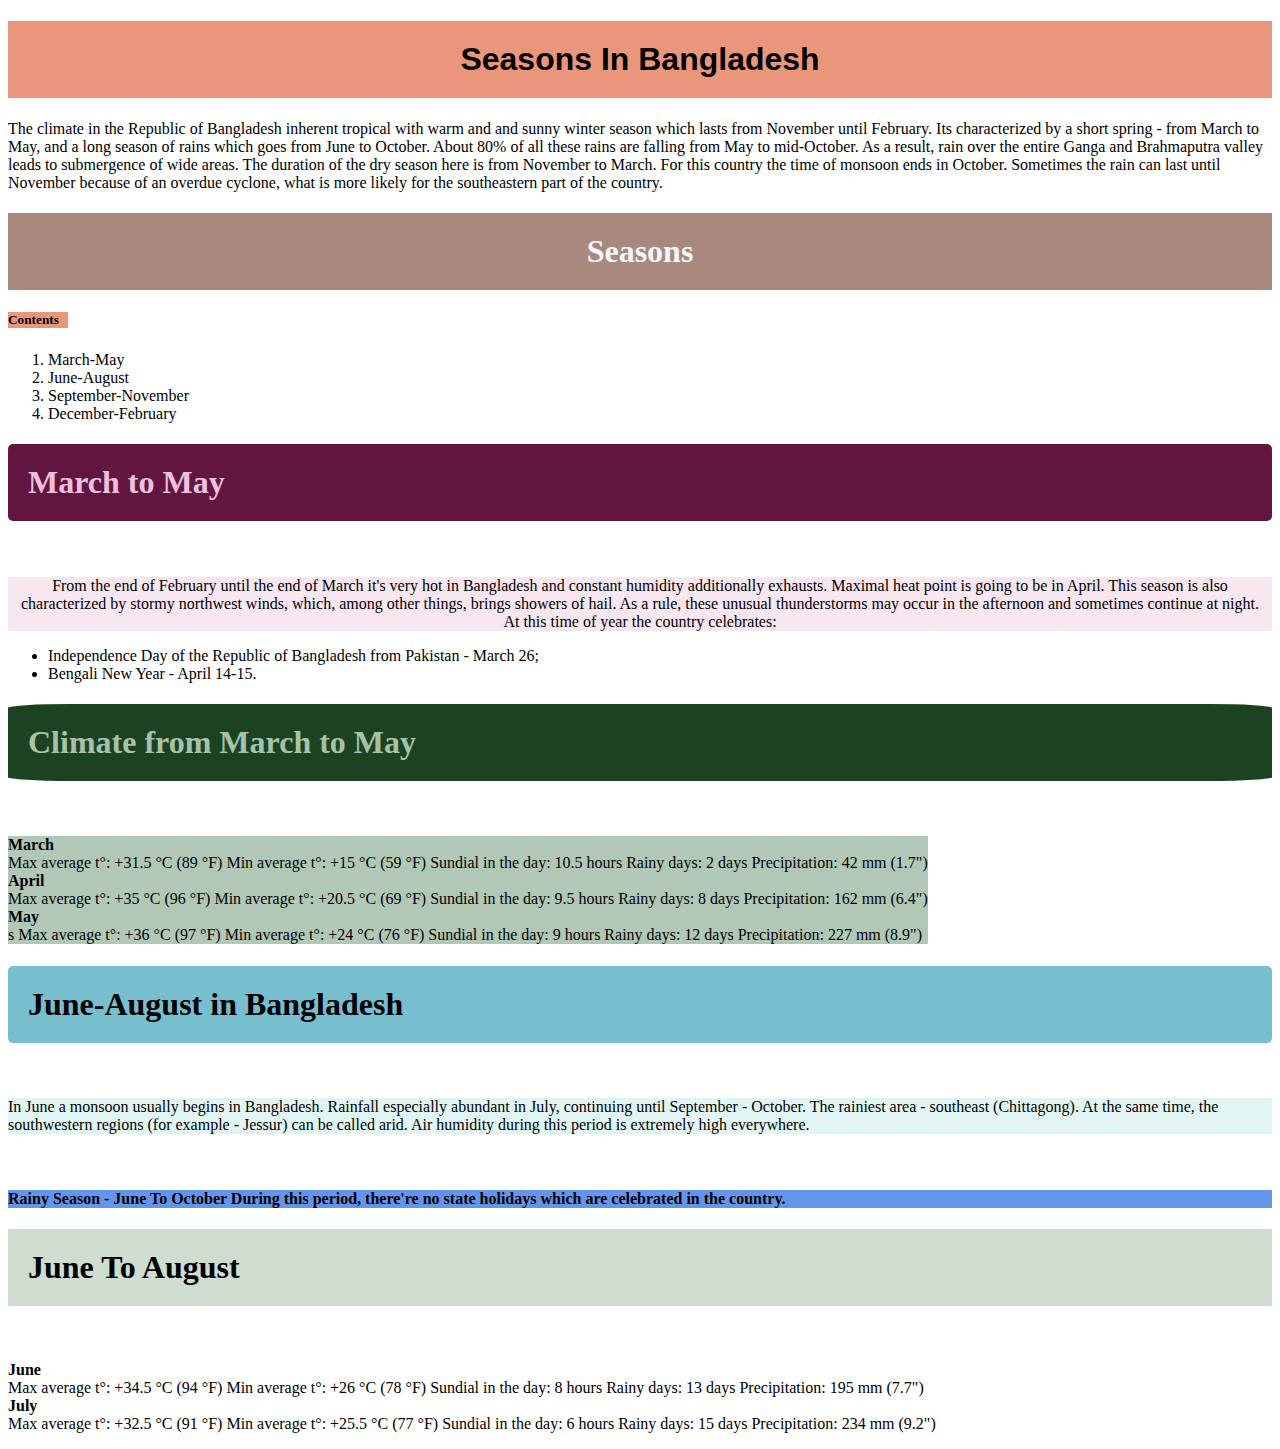
==== task2.html @ d672999a "change added" ====
<!DOCTYPE html>
<html lang="en">
<head>
    <meta charset="UTF-8"></s>
    <meta name="viewport" content="width=device-width, initial-scale=1.0">
    <title>season</title>
    <style>
        bac
    .blog{
        padding: 20px;
    }
    h1{
        padding: 20px;
    }
body{
background-image: url("image.html")
}
div ul li {
text: size adjust 100px; ;
}
    </style>
</head>
<body>

    <h1 style="text-align: center;
    background-color: #e9967a;
    font-family:'Trebuchet MS', 'Lucida Sans Unicode', 'Lucida Grande', 'Lucida Sans', Arial, sans-serif;
    ">Seasons In Bangladesh</h1>
    
    <p class="blog"
     style="text-decoration: wavy;"
    >The climate in the Republic of Bangladesh inherent tropical with warm and and sunny winter season which lasts from November until February. Its characterized by a short spring - from March to May, and a long season of rains which goes from June to October. About 80% of all these rains are falling from May to mid-October. As a result, rain over the entire Ganga and Brahmaputra valley leads to submergence of wide areas. The duration of the dry season here is from November to March. For this country the time of monsoon ends in October. Sometimes the rain can last until November because of an overdue cyclone, what is more likely for the southeastern part of the country.</p>
    <h1 style="text-align: center;
    color: aliceblue;
    background-color: #6e382698;">Seasons</h1>
    <h5 style="background-color: #e9967a;
    width:60px;">Contents</h5>
    <div>
    <ol>
        <li>March-May</li>
        <li>June-August</li>
        <li>September-November</li>
        <li>December-February</li>
    </ol></div>
<h1 style="background-color: #631542;
color: #eec1db;
border-radius: 5px;
">March to May</h1>
<img src="https://seasonsyear.com/sites/default/files/images/asia/Bangladesh-spring-1.jpg" alt="">
<p class="blog"
 style="background-color: #eec1db67;
text-align: center;
width: fit-content;
">From the end of February until the end of March it's very hot in Bangladesh and constant humidity additionally exhausts. Maximal heat point is going to be in April. This season is also characterized by stormy northwest winds, which, among other things, brings showers of hail. As a rule, these unusual thunderstorms may occur in the afternoon and sometimes continue at night.
    <br>
At this time of year the country celebrates:</p>
<ul>
    <li>Independence Day of the Republic of Bangladesh from Pakistan - March 26;</li>
    <li>Bengali New Year - April 14-15.</li>
</ul>
<h1 style="background-color: rgb(29, 66, 33);
color: rgb(167, 194, 168);
border-radius: 5%;">Climate from March to May</h1>
<img src="https://seasonsyear.com/sites/default/files/images/asia/Bangladesh-spring-2.jpg" alt="">
<p class="blog"
style="background-color: rgba(92, 139, 103, 0.473);
width: fit-content;">
<b>March</b>
<br>
Max average t°: +31.5 °C (89 °F)
Min average t°: +15 °C (59 °F)
Sundial in the day: 10.5 hours
Rainy days: 2 days
Precipitation: 42 mm (1.7")
<br>
<b>April</b>
<br>
Max average t°: +35 °C (96 °F)
Min average t°: +20.5 °C (69 °F)
Sundial in the day: 9.5 hours
Rainy days: 8 days
Precipitation: 162 mm (6.4")
<br>
<b>May</b>
<br>s
Max average t°: +36 °C (97 °F)
Min average t°: +24 °C (76 °F)
Sundial in the day: 9 hours
Rainy days: 12 days
Precipitation: 227 mm (8.9")</p>
<h1 style="background-color: rgb(119, 190, 207);
border-radius: 5px;">June-August in Bangladesh</h1>
<img src="https://seasonsyear.com/sites/default/files/images/asia/Bangladesh-summer-1.jpg" alt="">
<p style="background-color: rgba(167, 224, 226, 0.329);
width: fit-content;">In June a monsoon usually begins in Bangladesh. Rainfall especially abundant in July, continuing until September - October. The rainiest area - southeast (Chittagong). At the same time, the southwestern regions (for example - Jessur) can be called arid. Air humidity during this period is extremely high everywhere.</p>
<br>
<h4 style="background-color: cornflowerblue;">Rainy Season - June To October
During this period, there're no state holidays which are celebrated in the country.</h4>
<h1 style="background-color: rgba(66, 122, 69, 0.253);">June To August</h1>
<img src="https://seasonsyear.com/sites/default/files/resize/images/asia/Bangladesh-summer-2-500x263.jpg" alt="">
<p>
    <b>June</b>
    <br>
Max average t°: +34.5 °C (94 °F)
Min average t°: +26 °C (78 °F) Sundial in the day: 8 hours
Rainy days: 13 days Precipitation: 195 mm (7.7")
<br>
<b>July</b>
<br>
Max average t°: +32.5 °C (91 °F)
Min average t°: +25.5 °C (77 °F) Sundial in the day: 6 hours
Rainy days: 15 days Precipitation: 234 mm (9.2")</p>
</body>
</html>
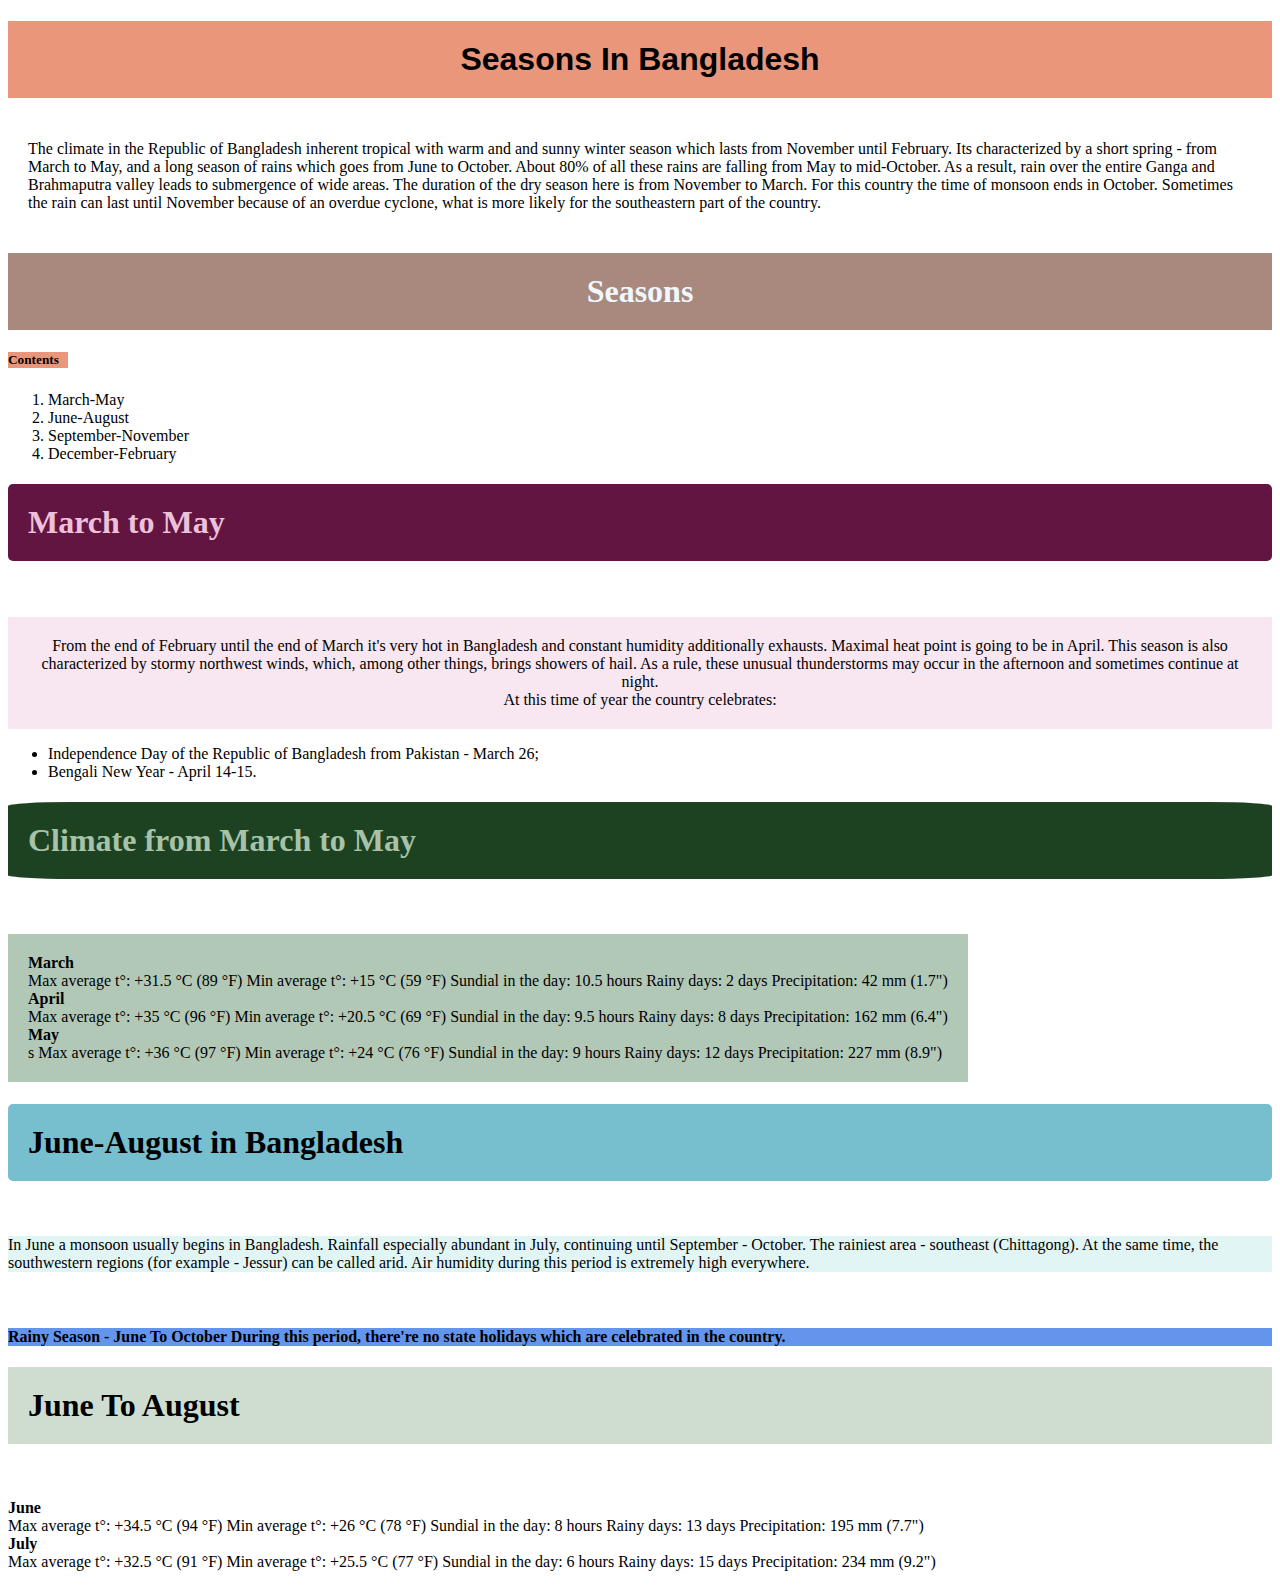
==== commit 09c37205: "font added" ====
--- a/task2.html
+++ b/task2.html
@@ -5,7 +5,7 @@
     <meta name="viewport" content="width=device-width, initial-scale=1.0">
     <title>season</title>
     <style>
-        bac
+    
     .blog{
         padding: 20px;
     }
@@ -15,9 +15,7 @@
 body{
 background-image: url("image.html")
 }
-div ul li {
-text: size adjust 100px; ;
-}
+
     </style>
 </head>
 <body>
